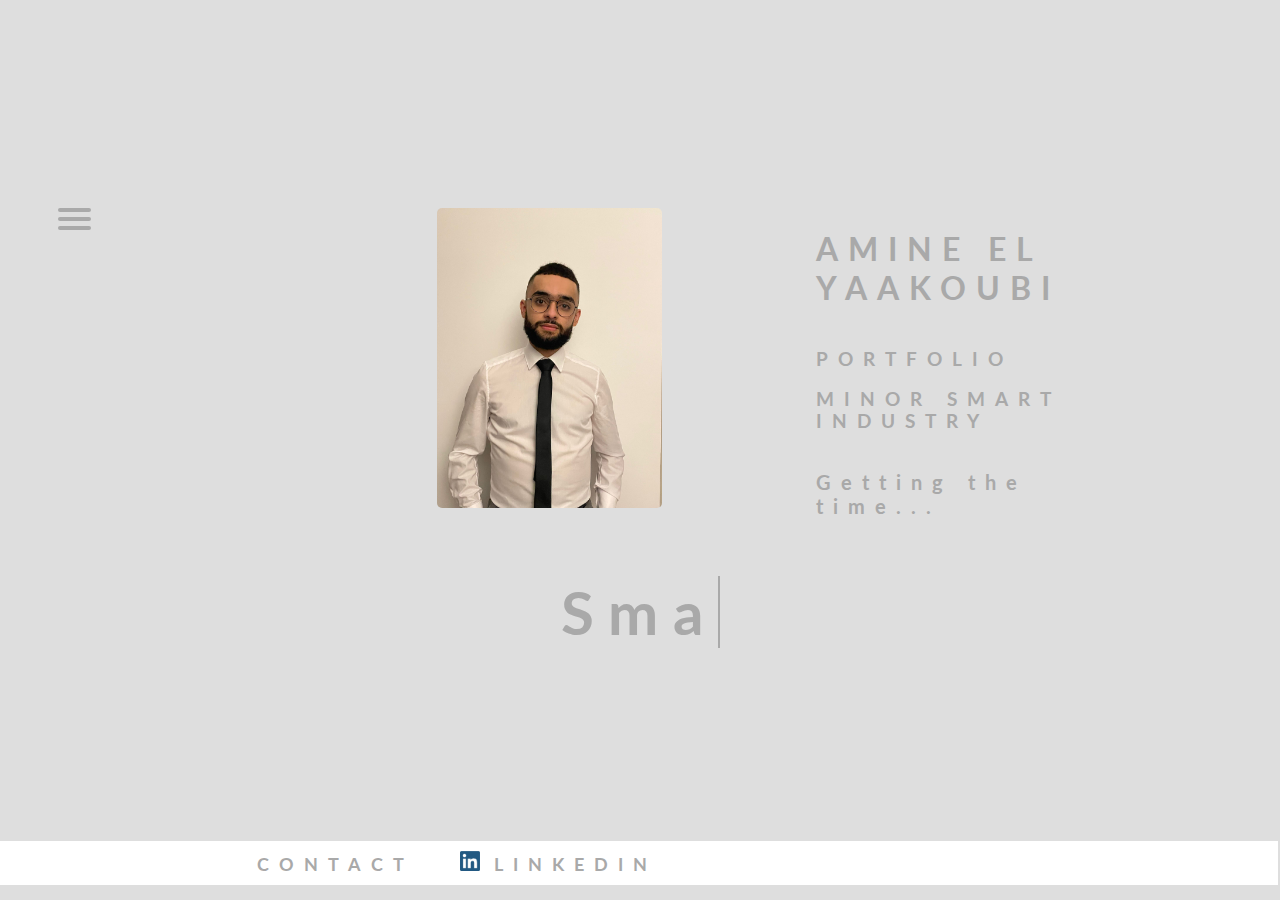
==== index.html @ 9a8f9220 "init" ====
<!DOCTYPE html>
<html>
<head>
		<title>Portfolio Amine El Yaakoubi</title>
		<link rel="stylesheet" type="text/css" href="Opmaak.css">
		<link href='https://fonts.googleapis.com/css?family=Lato:100' rel='stylesheet' type='text/css'>
		<link rel="shortcut icon" href="images/icon.png" />
</head>
<body>

<nav class="box" role="navigation">
  <div id="menuToggle">
  
    <input type="checkbox">
    <span></span>
    <span></span>
    <span></span>
    <ul id="menu">
      <a href="aboutme.html"><li>ABOUT ME</li></a>
      <a href="start.html"><li>START</li></a>
      <a href="connection.html"><li>CONNECTION</li></a>
      <a href="business.html"><li>BUSINESS</li></a>
      <a href="technology.html"><li>TECHNOLOGY</li></a>
      <a href="project.html"><li>PROJECT</li></a>
      
      </ul>
  </div>
</nav>
	<div class="box">
		<div class="foto">
		<a  href="aboutme.html"><img class="foto" src="images\Voorpagina foto.jpeg" height="300px"></a>
		</div>
	</div>
	
	<div class="box">
		<h1 class="naam1">AMINE EL YAAKOUBI</h1>
		<h3 class="ondertitel1">PORTFOLIO</h3>
		<h3 class="ondertitel1">MINOR SMART INDUSTRY</h3><br>
		<div class="clock" style="font-size: 20px;">Getting the time...</div>
	</div>

	<div>
	<ul id="navigatie">
		<a href="contact.html"><li><h3>CONTACT</h3></li></a>
      <a href="https://www.linkedin.com/in/amine-el-yaakoubi-45aa64139/"target="_blank"><li><img src="[data-uri]"height="20px">   <h3>LINKEDIN</h3></li></a>
	</ul>
	</div>

<br><br><br><br><br><br><br><br><br><br><br><br><br><br><br><br><br><br><br><br><br><br><br><br><br><br>

<link href="https://fonts.googleapis.com/css?family=Raleway:200,100,400" rel="stylesheet" type="text/css" />
<h1 style="
  font-family: Lato;
  padding: 1em 2em;
  font-size: 60px;
  letter-spacing: 15px;
  color: darkgrey;
  text-align: center;
">

  <span class="txt-rotate" data-period="2000"
    data-rotate='[ "Smart Industry", "Smart Business", "Smart Start", "Smart Technology", "Smart Project","Smart Connection" ]'></span>
</h1>
<script type="text/javascript">var TxtRotate = function(el, toRotate, period) {
  this.toRotate = toRotate;
  this.el = el;
  this.loopNum = 0;
  this.period = parseInt(period, 10) || 2000;
  this.txt = "";
  this.tick();
  this.isDeleting = false;
};

TxtRotate.prototype.tick = function() {
  var i = this.loopNum % this.toRotate.length;
  var fullTxt = this.toRotate[i];

  if (this.isDeleting) {
    this.txt = fullTxt.substring(0, this.txt.length - 1);
  } else {
    this.txt = fullTxt.substring(0, this.txt.length + 1);
  }

  this.el.innerHTML = '<span class="wrap">' + this.txt + "</span>";

  var that = this;
  var delta = 300 - Math.random() * 100;

  if (this.isDeleting) {
    delta /= 2;
  }

  if (!this.isDeleting && this.txt === fullTxt) {
    delta = this.period;
    this.isDeleting = true;
  } else if (this.isDeleting && this.txt === "") {
    this.isDeleting = false;
    this.loopNum++;
    delta = 500;
  }

  setTimeout(function() {
    that.tick();
  }, delta);
};

window.onload = function() {
  var elements = document.getElementsByClassName("txt-rotate");
  for (var i = 0; i < elements.length; i++) {
    var toRotate = elements[i].getAttribute("data-rotate");
    var period = elements[i].getAttribute("data-period");
    if (toRotate) {
      new TxtRotate(elements[i], JSON.parse(toRotate), period);
    }
  }
 
  var css = document.createElement("style");
  css.type = "text/css";
  css.innerHTML = ".txt-rotate > .wrap { border-right: 0.04em solid darkgrey }";
  document.body.appendChild(css);
};
</script>
<script type="text/javascript">
    function clock() {
       
        var time = new Date(),
            
            hours = time.getHours(),
            
            minutes = time.getMinutes(),
            seconds = time.getSeconds();

        document.querySelectorAll(".clock")[0].innerHTML =
            harold(hours) + ":" + harold(minutes) + ":" + harold(seconds);

        function harold(standIn) {
            if (standIn < 10) {
                standIn = "0" + standIn;
            }
            return standIn;
        }
    }
    setInterval(clock, 1000);
</script>
</body>
</html>
---- Opmaak.css ----
body{
	background-color: rgb(222,222,222);
}
.box{
	float: left;
	width: 30%;
	padding: 50px; 
	font-style: 100px;
	font-family: Lato;
	font-weight: bold;
	letter-spacing: 10px;
	margin-top: 150px;
	color: darkgrey;
	resize: vertical;
}
.box h1{
	display: inline-block;
}
img{
	margin-left: 0px;
}

.foto{
	border-radius: 5px;
	padding:5px darkgrey;
}
* {
  box-sizing: border-box;
}

.last{
	border-bottom: 2px solid rgb(130,180,220);
}

 #menuToggle
{
  display: block;
  position: relative;
  top: 0px;
  left: 0px;
}

#menuToggle a
{
  text-decoration: none;
  color: darkgrey;
  font-weight: 600;
  transition: color 0.3s ease;
}
#menuToggle a:hover
{
  color: lightblue;
}
#menuToggle input
{
  display: block;
  width: 40px;
  height: 32px;
  position: absolute;
  top: -7px;
  left: -5px;
  cursor: pointer;
  opacity: 0;
  z-index: 2;
 }
#menuToggle span
{
  display: block;
  width: 33px;
  height: 4px;
  margin-bottom: 5px;
  position: relative;
  
  background: darkgrey;
  border-radius: 3px;
  
  z-index: 1;
  
  transform-origin: 4px 0px;
  
  transition: transform 0.5s cubic-bezier(0.77,0.2,0.05,1.0),
              background 0.5s cubic-bezier(0.77,0.2,0.05,1.0),
              opacity 0.55s ease;
}
#menuToggle span:first-child
{
  transform-origin: 0% 0%;
}

#menuToggle span:nth-last-child(2)
{
  transform-origin: 0% 100%;
}

#menuToggle input:checked ~ span
{
  opacity: 1;
  transform: rotate(45deg) translate(-2px, -1px);
  background: #232323;
}

#menuToggle input:checked ~ span:nth-last-child(3)
{
  opacity: 0;
  transform: rotate(0deg) scale(0.2, 0.2);
}
#menuToggle input:checked ~ span:nth-last-child(2)
{
  transform: rotate(-45deg) translate(0, -1px);
}
#menu
{
  position: absolute;
  width: 400px;
  margin: -150px 0 0 -70px;
  padding: 50px;
  padding-top: 150px;
  
  background: white;
  list-style-type: none;
    transform-origin: 0% 0%;
  transform: translate(-100%, 0);
  
  transition: transform 0.5s cubic-bezier(0.77,0.2,0.05,1.0);
}
#menu li
{
  padding: 10px 0;
  font-size: 22px;
}

#menuToggle input:checked ~ ul
{
  transform: none;
}
#navigatie{
	list-style-type: none;
	margin-left: -10px;
	padding: 10px;
	padding-left: 19%;
	overflow: hidden;
	position: fixed;
	bottom: 0;
	width: 100%;
	font-size: 15px;
	font-family: Lato;
	font-style: bold;
	letter-spacing: 10px;
	background-color: white

}
#navigatie li{
	display: inline;
}
#navigatie h3{
	display: inline;
	color: darkgrey;
}
#navigatie a{
	
	padding: 14px 16px;
	background-color: white;
	text-decoration: none;
}
#navigatie h3:hover{
	color: lightblue;
}
.foto:hover{
	transition-duration: 0,4s;
	filter: blur(1px);
}
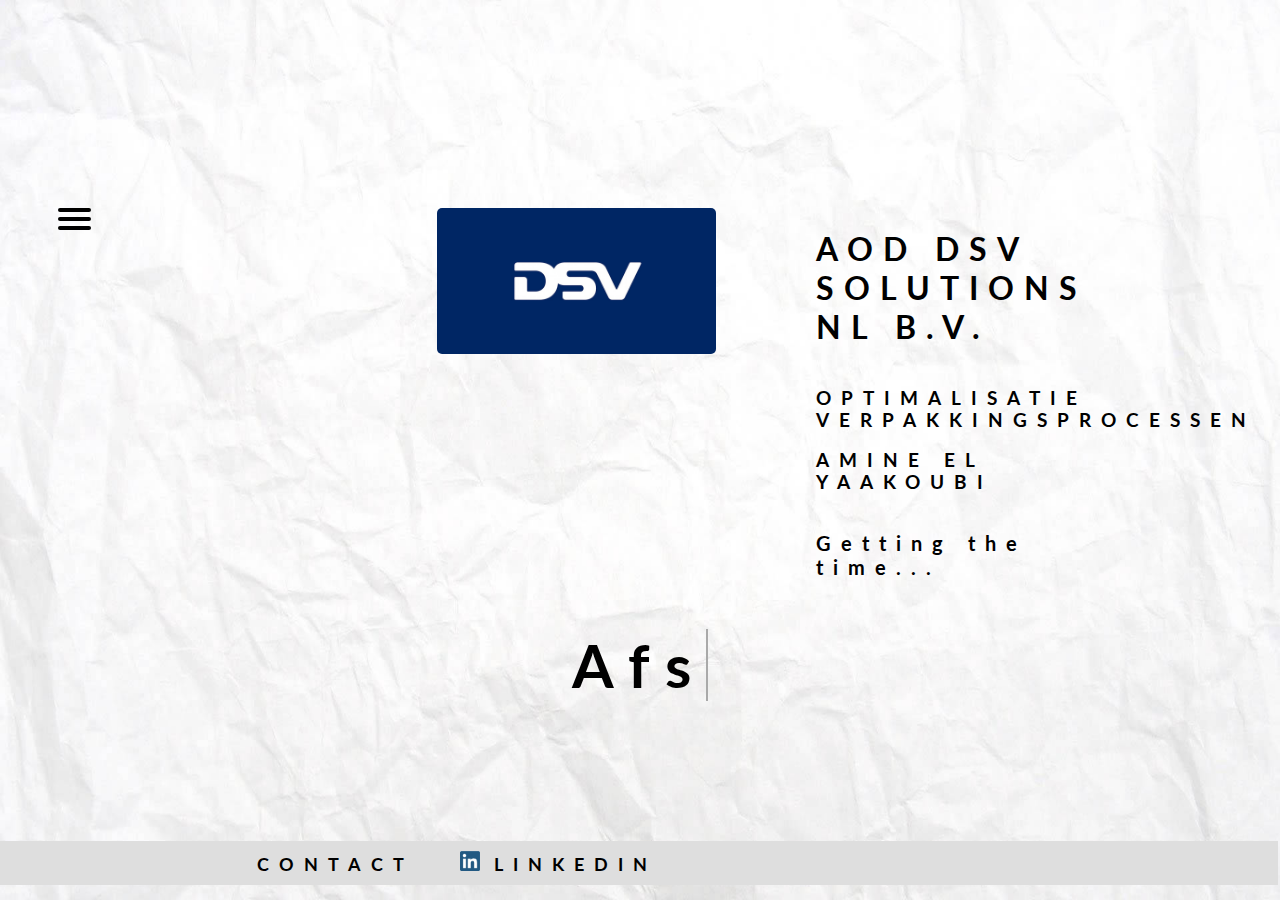
==== commit 589665fb: "first commit" ====
--- a/index.html
+++ b/index.html
@@ -1,7 +1,7 @@
 <!DOCTYPE html>
 <html>
 <head>
-		<title>Portfolio Amine El Yaakoubi</title>
+		<title>AOD Amine El Yaakoubi</title>
 		<link rel="stylesheet" type="text/css" href="Opmaak.css">
 		<link href='https://fonts.googleapis.com/css?family=Lato:100' rel='stylesheet' type='text/css'>
 		<link rel="shortcut icon" href="images/icon.png" />
@@ -16,26 +16,23 @@
     <span></span>
     <span></span>
     <ul id="menu">
-      <a href="aboutme.html"><li>ABOUT ME</li></a>
-      <a href="start.html"><li>START</li></a>
-      <a href="connection.html"><li>CONNECTION</li></a>
-      <a href="business.html"><li>BUSINESS</li></a>
-      <a href="technology.html"><li>TECHNOLOGY</li></a>
-      <a href="project.html"><li>PROJECT</li></a>
+      <a href="Over mij.html"><li>OVER MIJ</li></a>
+      <a href="Bijlages.html"><li>BIJLAGES</li></a>
+      <a href="Business case.html"><li>BUSINESS CASE</li></a>
       
       </ul>
   </div>
 </nav>
 	<div class="box">
 		<div class="foto">
-		<a  href="aboutme.html"><img class="foto" src="images\Voorpagina foto.jpeg" height="300px"></a>
+		<a  href="Over mij.html"><img class="foto" src="images/DSV logo blauw.jpg" width="100%" height="100%"></a>
 		</div>
 	</div>
 	
 	<div class="box">
-		<h1 class="naam1">AMINE EL YAAKOUBI</h1>
-		<h3 class="ondertitel1">PORTFOLIO</h3>
-		<h3 class="ondertitel1">MINOR SMART INDUSTRY</h3><br>
+		<h1 class="naam1">AOD DSV SOLUTIONS NL B.V.</h1>
+		<h3 class="ondertitel1">OPTIMALISATIE VERPAKKINGSPROCESSEN</h3>
+		<h3 class="ondertitel1">AMINE EL YAAKOUBI</h3><br>
 		<div class="clock" style="font-size: 20px;">Getting the time...</div>
 	</div>
 
@@ -54,12 +51,12 @@
   padding: 1em 2em;
   font-size: 60px;
   letter-spacing: 15px;
-  color: darkgrey;
+  color: black;
   text-align: center;
 ">
 
   <span class="txt-rotate" data-period="2000"
-    data-rotate='[ "Smart Industry", "Smart Business", "Smart Start", "Smart Technology", "Smart Project","Smart Connection" ]'></span>
+    data-rotate='[ "Afstudeeronderzoek", "Duurzamer verpakken", "DSV Solutions B.V. ZON", "Klanteisen onder de loep", "Lean vs. QRM","Business case" ]'></span>
 </h1>
 <script type="text/javascript">var TxtRotate = function(el, toRotate, period) {
   this.toRotate = toRotate;
@@ -143,4 +140,4 @@
     setInterval(clock, 1000);
 </script>
 </body>
-</html>+</html>
--- a/Opmaak.css
+++ b/Opmaak.css
@@ -1,5 +1,9 @@
 body{
-	background-color: rgb(222,222,222);
+	background-color: rgb(255, 255, 255);
+  background-image: url('images/white-textured-paper-439vozmsl9bybc8a-439vozmsl9bybc8a.jpg') ;
+  background-repeat: no-repeat;
+  background-attachment: fixed;
+  background-size: 100% 100%;
 }
 .box{
 	float: left;
@@ -10,7 +14,7 @@
 	font-weight: bold;
 	letter-spacing: 10px;
 	margin-top: 150px;
-	color: darkgrey;
+	color: black;
 	resize: vertical;
 }
 .box h1{
@@ -22,7 +26,7 @@
 
 .foto{
 	border-radius: 5px;
-	padding:5px darkgrey;
+	padding:5px black;
 }
 * {
   box-sizing: border-box;
@@ -43,7 +47,7 @@
 #menuToggle a
 {
   text-decoration: none;
-  color: darkgrey;
+  color: black;
   font-weight: 600;
   transition: color 0.3s ease;
 }
@@ -71,7 +75,7 @@
   margin-bottom: 5px;
   position: relative;
   
-  background: darkgrey;
+  background: black;
   border-radius: 3px;
   
   z-index: 1;
@@ -116,7 +120,7 @@
   padding: 50px;
   padding-top: 150px;
   
-  background: white;
+  background: rgb(222,222,222);
   list-style-type: none;
     transform-origin: 0% 0%;
   transform: translate(-100%, 0);
@@ -146,7 +150,7 @@
 	font-family: Lato;
 	font-style: bold;
 	letter-spacing: 10px;
-	background-color: white
+	background-color: rgb(222,222,222)
 
 }
 #navigatie li{
@@ -154,12 +158,12 @@
 }
 #navigatie h3{
 	display: inline;
-	color: darkgrey;
+	color: black;
 }
 #navigatie a{
 	
 	padding: 14px 16px;
-	background-color: white;
+	background-color: rgb(222,222,222);
 	text-decoration: none;
 }
 #navigatie h3:hover{
@@ -169,4 +173,90 @@
 	transition-duration: 0,4s;
 	filter: blur(1px);
 }
-
+* {box-sizing:border-box}
+
+/* Slideshow container */
+.slideshow-container {
+  max-width: 1000px;
+  position: relative;
+  margin: auto;
+}
+
+/* Hide the images by default */
+.mySlides {
+  display: none;
+}
+
+/* Next & previous buttons */
+.prev, .next {
+  cursor: pointer;
+  position: absolute;
+  top: 50%;
+  width: auto;
+  margin-top: -22px;
+  padding: 16px;
+  color: white;
+  font-weight: bold;
+  font-size: 18px;
+  transition: 0.6s ease;
+  border-radius: 0 3px 3px 0;
+  user-select: none;
+}
+
+/* Position the "next button" to the right */
+.next {
+  right: 0;
+  border-radius: 3px 0 0 3px;
+}
+
+/* On hover, add a black background color with a little bit see-through */
+.prev:hover, .next:hover {
+  background-color: rgba(0,0,0,0.8);
+}
+
+/* Caption text */
+.text {
+  color: #f2f2f2;
+  font-size: 15px;
+  padding: 8px 12px;
+  position: absolute;
+  bottom: 8px;
+  width: 100%;
+  text-align: center;
+}
+
+/* Number text (1/3 etc) */
+.numbertext {
+  color: #f2f2f2;
+  font-size: 12px;
+  padding: 8px 12px;
+  position: absolute;
+  top: 0;
+}
+
+/* The dots/bullets/indicators */
+.dot {
+  cursor: pointer;
+  height: 15px;
+  width: 15px;
+  margin: 0 2px;
+  background-color: #bbb;
+  border-radius: 50%;
+  display: inline-block;
+  transition: background-color 0.6s ease;
+}
+
+.active, .dot:hover {
+  background-color: #717171;
+}
+
+/* Fading animation */
+.fade {
+  animation-name: fade;
+  animation-duration: 1.5s;
+}
+
+@keyframes fade {
+  from {opacity: .4}
+  to {opacity: 1}
+}
